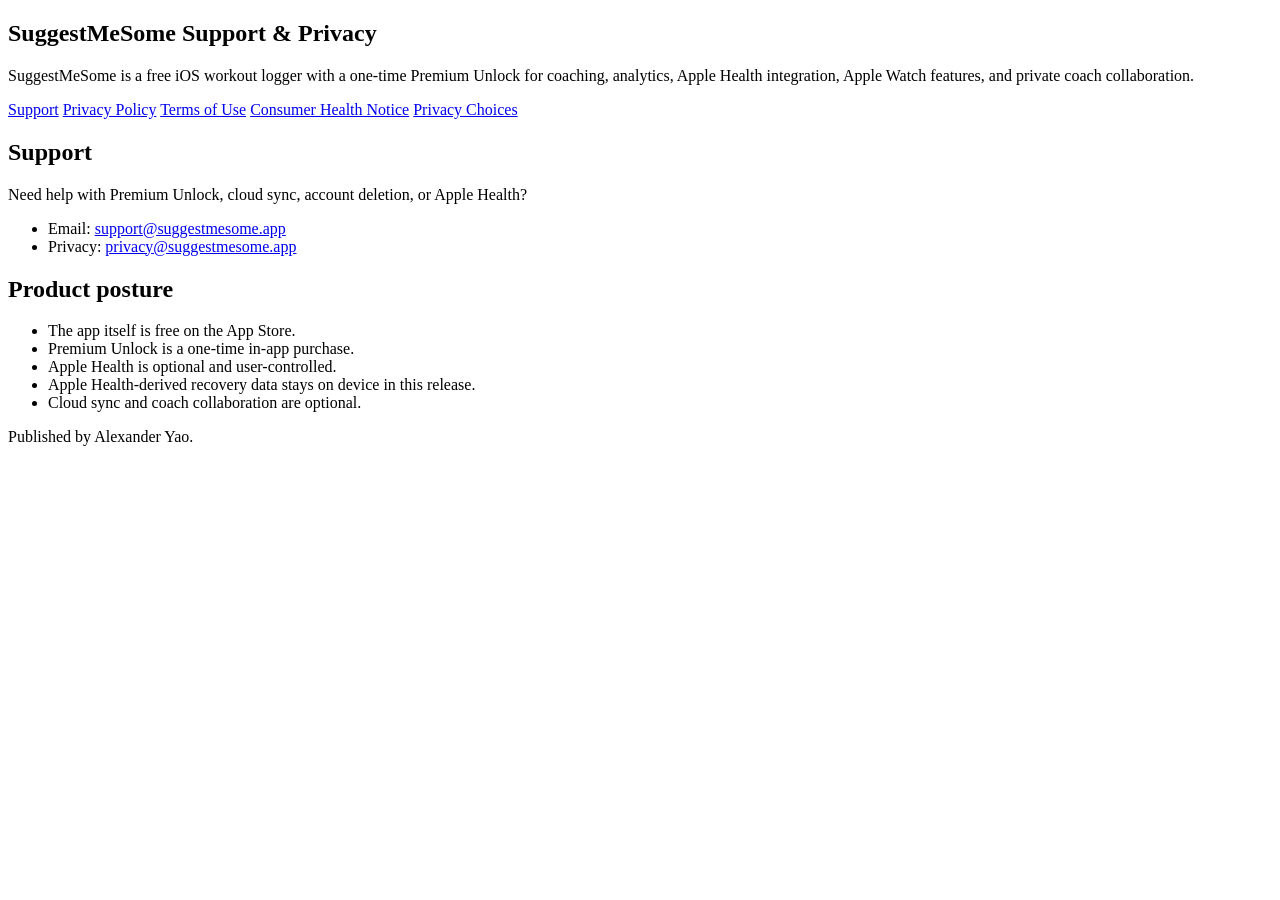
==== website/index.html @ 4878ac64 "test(collaboration): sub-store isolation coverage + feature 20 prompt 2 notes Add Feature20Collabora" ====
<!DOCTYPE html>
<html lang="en">
<head>
  <meta charset="utf-8">
  <meta name="viewport" content="width=device-width, initial-scale=1">
  <title>SuggestMeSome — Support & Privacy</title>
  <link rel="stylesheet" href="/assets/styles.css">
</head>
<body>
  <main class="shell">
    <section class="hero">
      <h1>SuggestMeSome Support & Privacy</h1>
      <p>SuggestMeSome is a free iOS workout logger with a one-time Premium Unlock for coaching, analytics, Apple Health integration, Apple Watch features, and private coach collaboration.</p>
      <div class="pill-row">
        <a class="pill" href="/support">Support</a>
        <a class="pill" href="/privacy">Privacy Policy</a>
        <a class="pill" href="/terms">Terms of Use</a>
        <a class="pill" href="/consumer-health">Consumer Health Notice</a>
        <a class="pill" href="/privacy-choices">Privacy Choices</a>
      </div>
    </section>

    <section class="grid two-up">
      <article class="card">
        <h2>Support</h2>
        <p class="muted">Need help with Premium Unlock, cloud sync, account deletion, or Apple Health?</p>
        <ul class="contact-list">
          <li>Email: <a href="mailto:support@suggestmesome.app">support@suggestmesome.app</a></li>
          <li>Privacy: <a href="mailto:privacy@suggestmesome.app">privacy@suggestmesome.app</a></li>
        </ul>
      </article>

      <article class="card">
        <h2>Product posture</h2>
        <ul>
          <li>The app itself is free on the App Store.</li>
          <li>Premium Unlock is a one-time in-app purchase.</li>
          <li>Apple Health is optional and user-controlled.</li>
          <li>Apple Health-derived recovery data stays on device in this release.</li>
          <li>Cloud sync and coach collaboration are optional.</li>
        </ul>
      </article>
    </section>

    <p class="footer">Published by Alexander Yao.</p>
  </main>
</body>
</html>
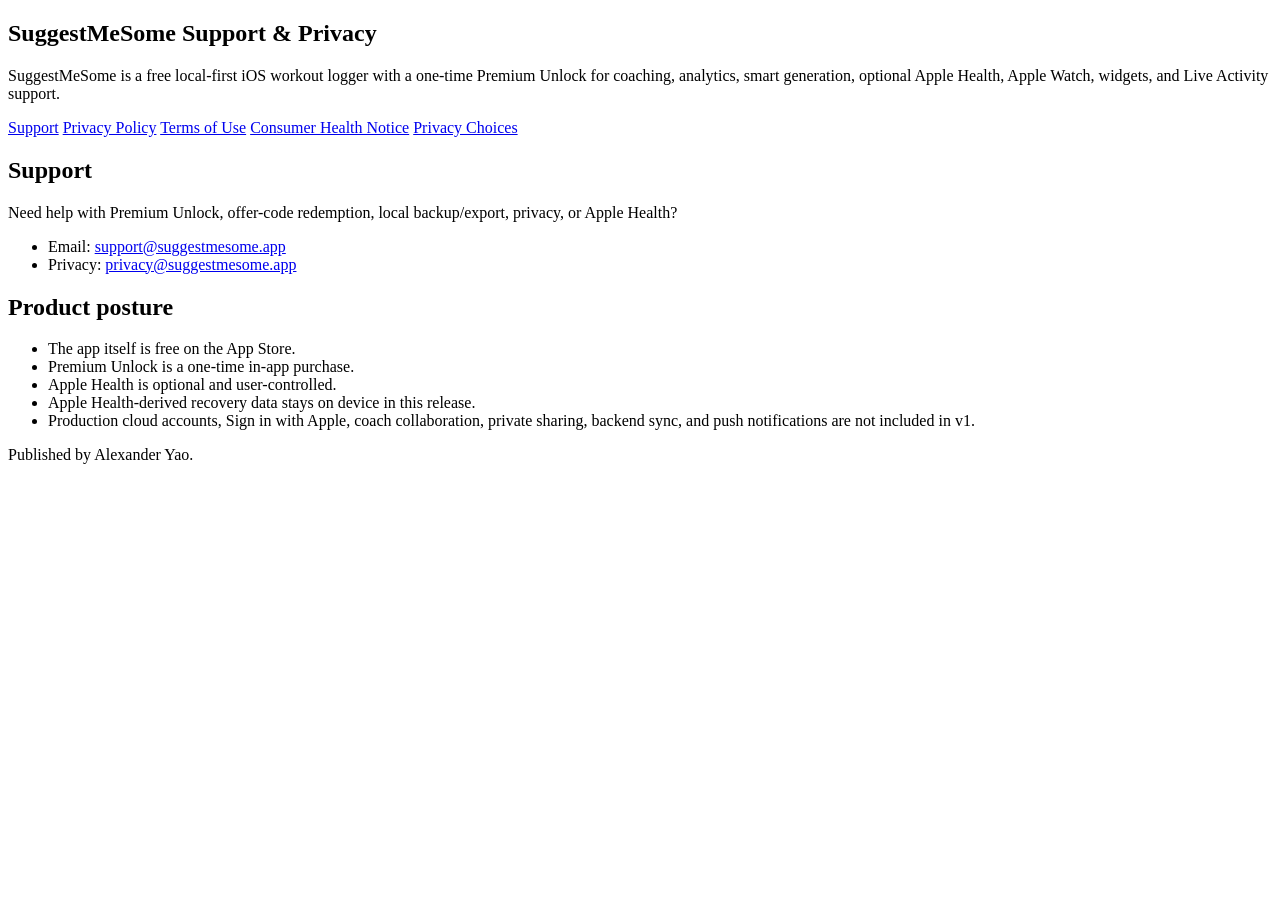
==== commit 4e76e75b: "docs: align legal copy with local v1 release" ====
--- a/website/index.html
+++ b/website/index.html
@@ -10,7 +10,7 @@
   <main class="shell">
     <section class="hero">
       <h1>SuggestMeSome Support & Privacy</h1>
-      <p>SuggestMeSome is a free iOS workout logger with a one-time Premium Unlock for coaching, analytics, Apple Health integration, Apple Watch features, and private coach collaboration.</p>
+      <p>SuggestMeSome is a free local-first iOS workout logger with a one-time Premium Unlock for coaching, analytics, smart generation, optional Apple Health, Apple Watch, widgets, and Live Activity support.</p>
       <div class="pill-row">
         <a class="pill" href="/support">Support</a>
         <a class="pill" href="/privacy">Privacy Policy</a>
@@ -23,7 +23,7 @@
     <section class="grid two-up">
       <article class="card">
         <h2>Support</h2>
-        <p class="muted">Need help with Premium Unlock, cloud sync, account deletion, or Apple Health?</p>
+        <p class="muted">Need help with Premium Unlock, offer-code redemption, local backup/export, privacy, or Apple Health?</p>
         <ul class="contact-list">
           <li>Email: <a href="mailto:support@suggestmesome.app">support@suggestmesome.app</a></li>
           <li>Privacy: <a href="mailto:privacy@suggestmesome.app">privacy@suggestmesome.app</a></li>
@@ -37,7 +37,7 @@
           <li>Premium Unlock is a one-time in-app purchase.</li>
           <li>Apple Health is optional and user-controlled.</li>
           <li>Apple Health-derived recovery data stays on device in this release.</li>
-          <li>Cloud sync and coach collaboration are optional.</li>
+          <li>Production cloud accounts, Sign in with Apple, coach collaboration, private sharing, backend sync, and push notifications are not included in v1.</li>
         </ul>
       </article>
     </section>
